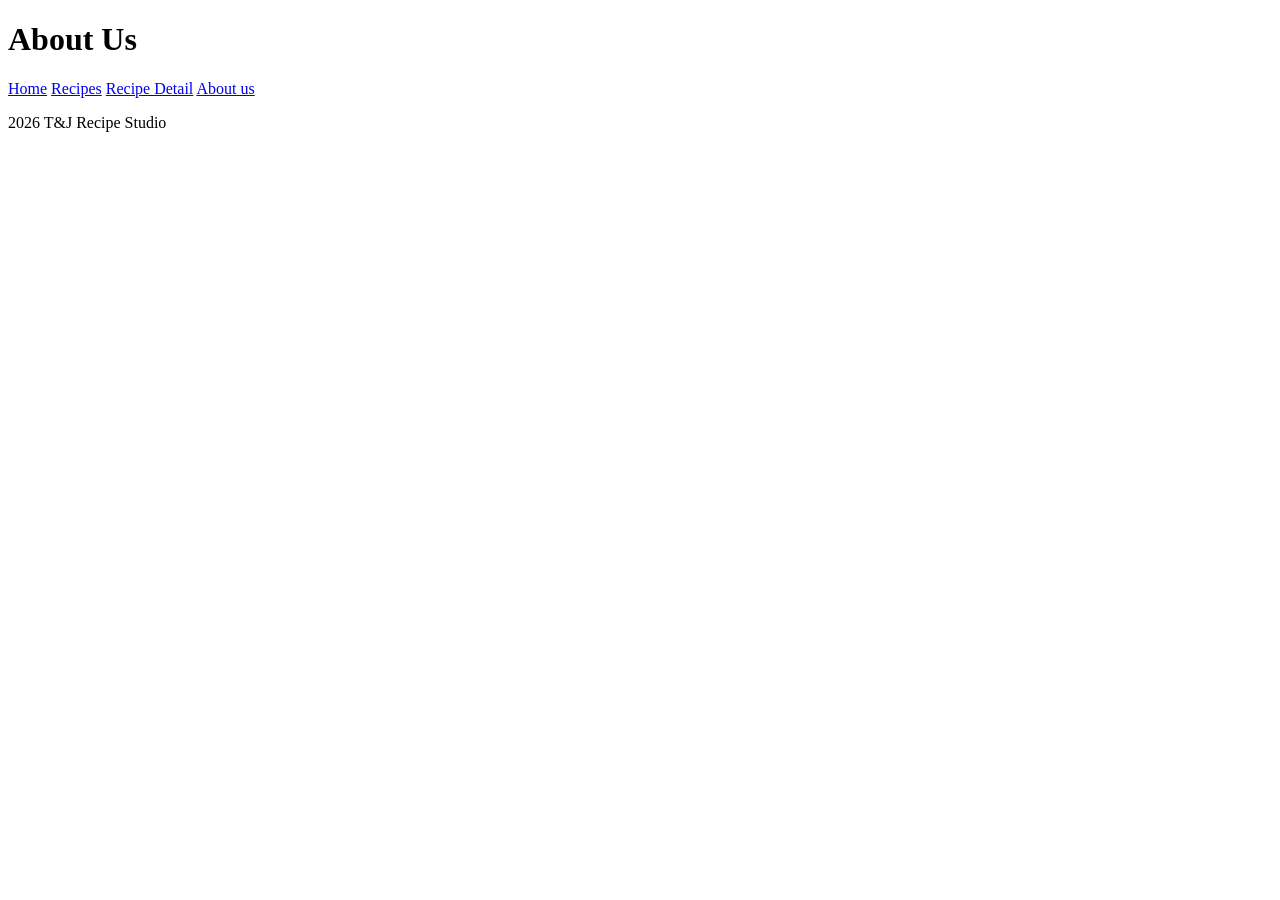
==== about.html @ 07c514af "pages added" ====
<!DOCTYPE html>
<html lang="en">
    <head>
        <meta charset="UTF-8">
        <link rel="stylesheet" href="style.css">
        <title>Recipe Studio</title>
    </head>
    <body>
        <header>
            <h1>About Us</h1>
            <nav aria-label="navigation">
                <a href="index.html">Home</a>
                <a href="recipes.html">Recipes</a>
                <a href="recipe_detail.html">Recipe Detail</a>
                <a href="about.html">About us</a>
            </nav>
        </header>

        <main>
        </main>
        <footer>
            <p>2026 T&J Recipe Studio</p>
        </footer>
    </body>
</html>
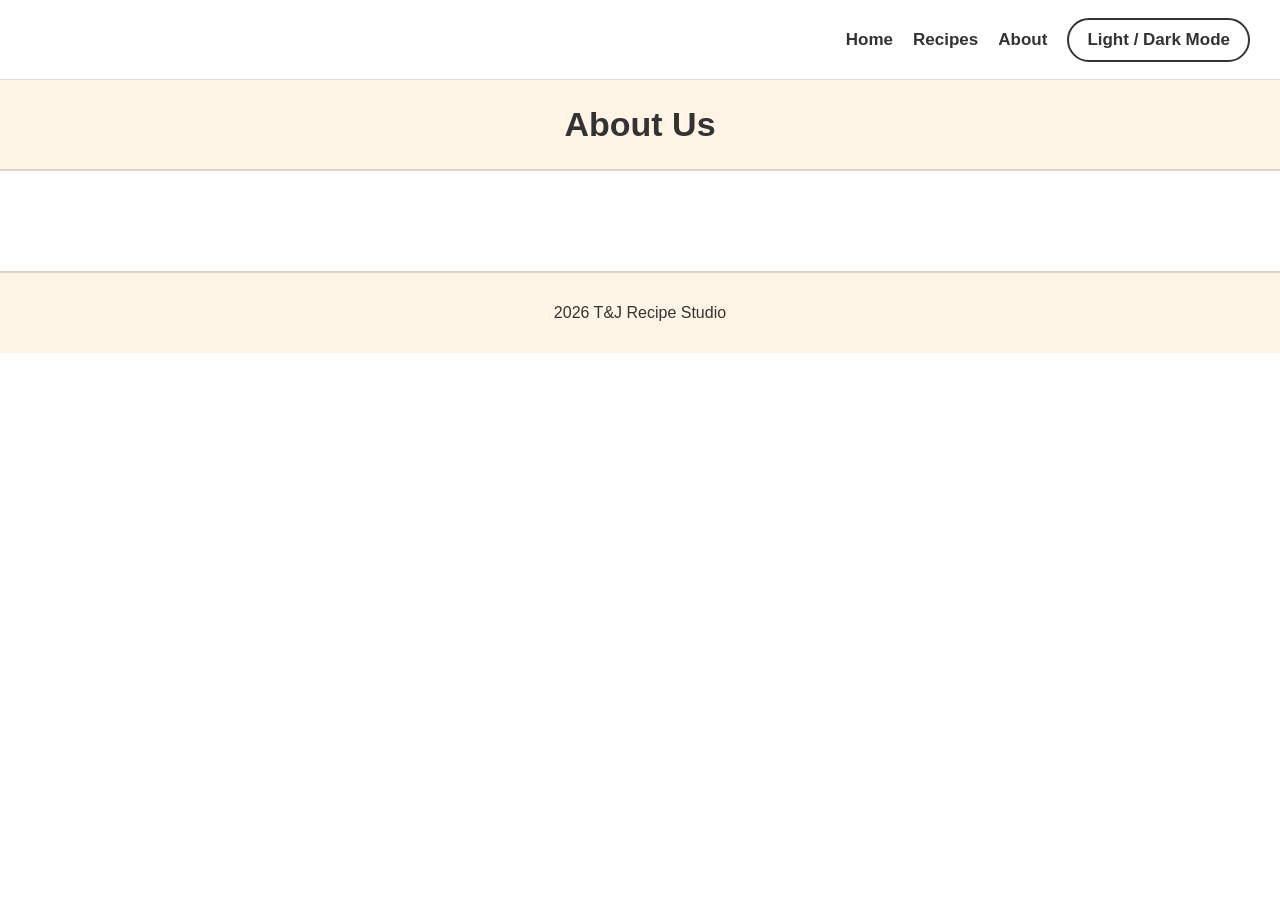
==== commit 972cb6c7: "basic HTML,CSS structure" ====
--- a/about.html
+++ b/about.html
@@ -11,8 +11,8 @@
             <nav aria-label="navigation">
                 <a href="index.html">Home</a>
                 <a href="recipes.html">Recipes</a>
-                <a href="recipe_detail.html">Recipe Detail</a>
-                <a href="about.html">About us</a>
+                <a href="about.html">About</a>
+                <a href="#" class="mode-btn">Light / Dark Mode</a>
             </nav>
         </header>
 
--- a/style.css
+++ b/style.css
@@ -0,0 +1,113 @@
+body {
+    margin: 0;
+    font-family: Arial, sans-serif;
+    background-color: white;
+    color: #333;
+    text-align: center;
+    padding-top: 80px;
+}
+
+header {
+    background-color: #fff4e6;
+    padding: 25px;
+    border-bottom: 2px solid #e0d4c3;
+}
+
+header h1 {
+    margin: 0;
+    font-size: 34px;
+}
+
+header p {
+    margin-top: 10px;
+    font-size: 15px;
+}
+
+nav {
+    position: fixed;
+    top: 0;
+    left: 0;
+    width: 100%;
+    height: 80px;
+    background-color: white;
+    border-bottom: 1px solid #ddd;
+    z-index: 1000;
+    box-sizing: border-box;
+
+    display: flex;
+    justify-content: flex-end;
+    align-items: center;
+    gap: 20px;
+    padding: 0 30px;
+}
+
+nav a {
+    text-decoration: none;
+    color: #333;
+    font-weight: bold;
+    font-size: 17px;
+
+    display: flex;
+    align-items: center;
+    justify-content: center;
+    height: 44px;
+    box-sizing: border-box;
+}
+
+.mode-btn {
+    padding: 0 18px;
+    border: 2px solid #333;
+    border-radius: 25px;
+}
+
+main {
+    padding: 30px 20px;
+}
+
+#explore {
+    display: inline-block;
+    background-color: white;
+    border: 1px solid #ddd;
+    border-radius: 10px;
+    padding: 10px 25px;
+    font-size: 15px;
+    margin-bottom: 20px;
+}
+
+#recipes {
+    display: flex;
+    justify-content: center;
+    gap: 20px;
+    flex-wrap: wrap;
+}
+
+.recipe-card {
+    width: 220px;
+}
+
+.recipe-card img {
+    width: 100%;
+    height: 160px;
+    object-fit: cover;
+    border-radius: 8px;
+    display: block;
+}
+
+.recipe-card a:hover img {
+    opacity: 0.85;
+    transform: scale(1.03);
+    transition: 0.3s;
+}
+
+.recipe-card h3 {
+    margin-top: 12px;
+    font-size: 20px;
+}
+
+footer {
+    margin-top: 40px;
+    background-color: #fff4e6;
+    padding: 15px;
+    font-size: 16px;
+    border-top: 2px solid #e0d4c3;
+}
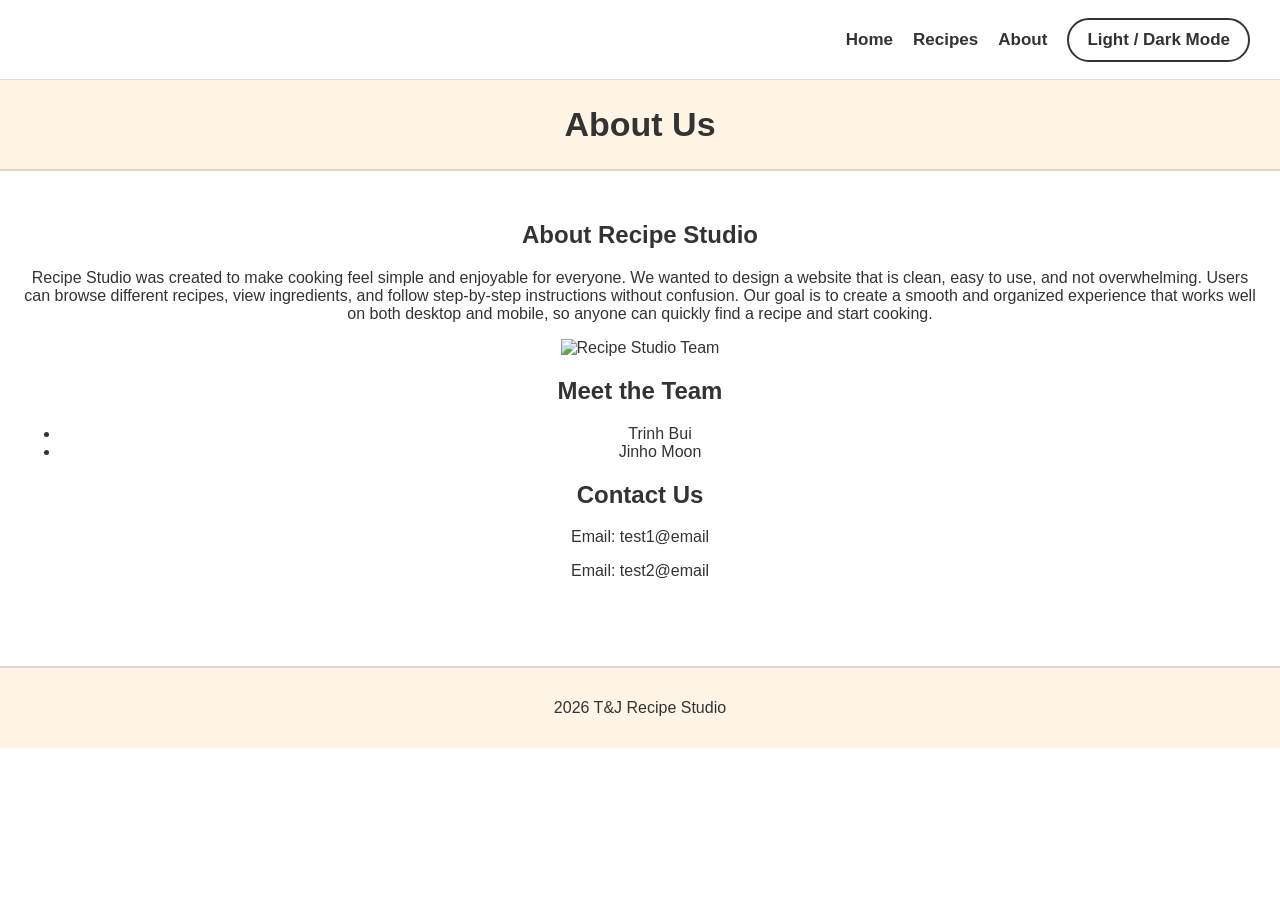
==== commit 5787a379: "about page edits" ====
--- a/about.html
+++ b/about.html
@@ -15,8 +15,24 @@
                 <a href="#" class="mode-btn">Light / Dark Mode</a>
             </nav>
         </header>
-
         <main>
+            <section class="about-section">
+                <h1>About Recipe Studio</h1>
+                <p>
+                    Recipe Studio was created to make cooking feel simple and enjoyable for everyone. We wanted to design a website that is clean, easy to use, and not overwhelming. Users can browse different recipes, view ingredients, and follow step-by-step instructions without confusion. Our goal is to create a smooth and organized experience that works well on both desktop and mobile, so anyone can quickly find a recipe and start cooking.
+                </p>
+                <div class="about-image">
+                    <img src="" alt="Recipe Studio Team">
+                </div>
+                <h2>Meet the Team</h2>
+                <ul class="about-team">
+                    <li>Trinh Bui</li>
+                    <li>Jinho Moon</li>
+                </ul>
+                <h2>Contact Us</h2>
+                <p>Email: test1@email</p>
+                <p>Email: test2@email</p>
+            </section>
         </main>
         <footer>
             <p>2026 T&J Recipe Studio</p>
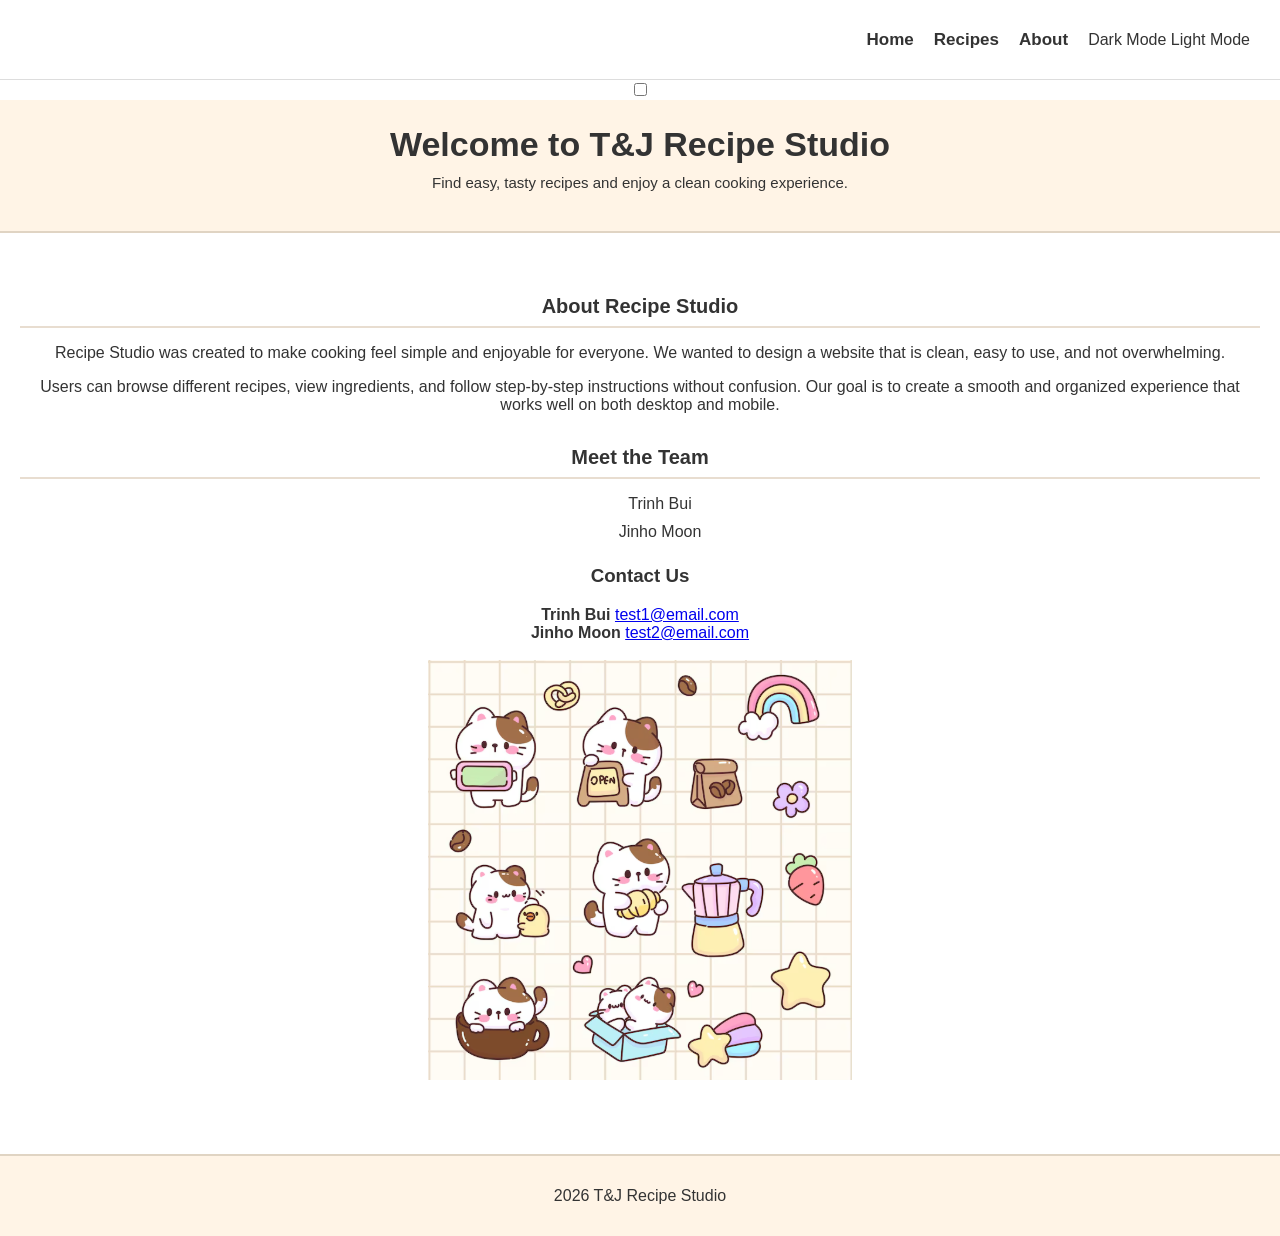
==== commit 4db53777: "edit about page" ====
--- a/about.html
+++ b/about.html
@@ -6,32 +6,74 @@
         <title>Recipe Studio</title>
     </head>
     <body>
+        <!-- toggle Dark/Light mode -->
+        <input type="checkbox" id="dark-toggle">
+
         <header>
-            <h1>About Us</h1>
+            <h1>Welcome to T&J Recipe Studio</h1>
+            <p>Find easy, tasty recipes and enjoy a clean cooking experience.</p>
             <nav aria-label="navigation">
                 <a href="index.html">Home</a>
                 <a href="recipes.html">Recipes</a>
                 <a href="about.html">About</a>
-                <a href="#" class="mode-btn">Light / Dark Mode</a>
+                <label for="dark-toggle" class="mode-label">
+                    <span class="light-mode">Dark Mode</span>
+                    <span class="dark-mode">Light Mode</span>
+                </label>
             </nav>
         </header>
+        
         <main>
             <section class="about-section">
-                <h1>About Recipe Studio</h1>
-                <p>
-                    Recipe Studio was created to make cooking feel simple and enjoyable for everyone. We wanted to design a website that is clean, easy to use, and not overwhelming. Users can browse different recipes, view ingredients, and follow step-by-step instructions without confusion. Our goal is to create a smooth and organized experience that works well on both desktop and mobile, so anyone can quickly find a recipe and start cooking.
-                </p>
-                <div class="about-image">
-                    <img src="" alt="Recipe Studio Team">
+                <!-- left side container -->
+                <div class="about-text">
+                    <h2>About Recipe Studio</h2>
+                    <p>
+                        Recipe Studio was created to make cooking feel simple and enjoyable for everyone.
+                        We wanted to design a website that is clean, easy to use, and not overwhelming.
+                    </p>
+                    <p>
+                        Users can browse different recipes, view ingredients, and follow step-by-step
+                        instructions without confusion. Our goal is to create a smooth and organized
+                        experience that works well on both desktop and mobile.
+                    </p>
+
+                    <h2>Meet the Team</h2>
+                    <ul class="team-list">
+                        <li>
+                            <span>Trinh Bui</span>
+                        </li>
+                        <li>
+                            <span>Jinho Moon</span>
+                        </li>
+                    </ul>
                 </div>
-                <h2>Meet the Team</h2>
-                <ul class="about-team">
-                    <li>Trinh Bui</li>
-                    <li>Jinho Moon</li>
-                </ul>
-                <h2>Contact Us</h2>
-                <p>Email: test1@email</p>
-                <p>Email: test2@email</p>
+
+                <!-- right side container -->
+                <aside>
+                    <div class="contact-card">
+                        <h3>Contact Us</h3>
+
+                        <div class="contact-item">
+                            <div class="contact-info">
+                                <strong>Trinh Bui</strong>
+                                <a href="mailto:test1@email.com">test1@email.com</a>
+                            </div>
+                        </div>
+
+                        <div class="contact-item">
+                            <div class="contact-info">
+                                <strong>Jinho Moon</strong>
+                                <a href="mailto:test2@email.com">test2@email.com</a>
+                            </div>
+                        </div>
+
+                        <div>
+                            <br>
+                            <img src="assets/kitten.png" alt="cute kitten">
+                        </div>
+                    </div>
+                </aside>
             </section>
         </main>
         <footer>
--- a/style.css
+++ b/style.css
@@ -110,4 +110,30 @@
     padding: 15px;
     font-size: 16px;
     border-top: 2px solid #e0d4c3;
+}
+
+
+
+
+
+/* About Section */
+.about-text h2{
+    font-size: 20px;
+    margin-top: 32px;
+    margin-bottom: 14px;
+    padding-bottom: 8px;
+    border-bottom: 2px solid #e8ddd0;
+}
+
+.about-text p {
+    font-size: 16px;
+    margin-bottom: 14px;
+}
+
+.team-list {
+    list-style: none;
+    display: flex;
+    flex-direction: column;
+    gap: 10px;
+    margin-bottom: 24px;
 }
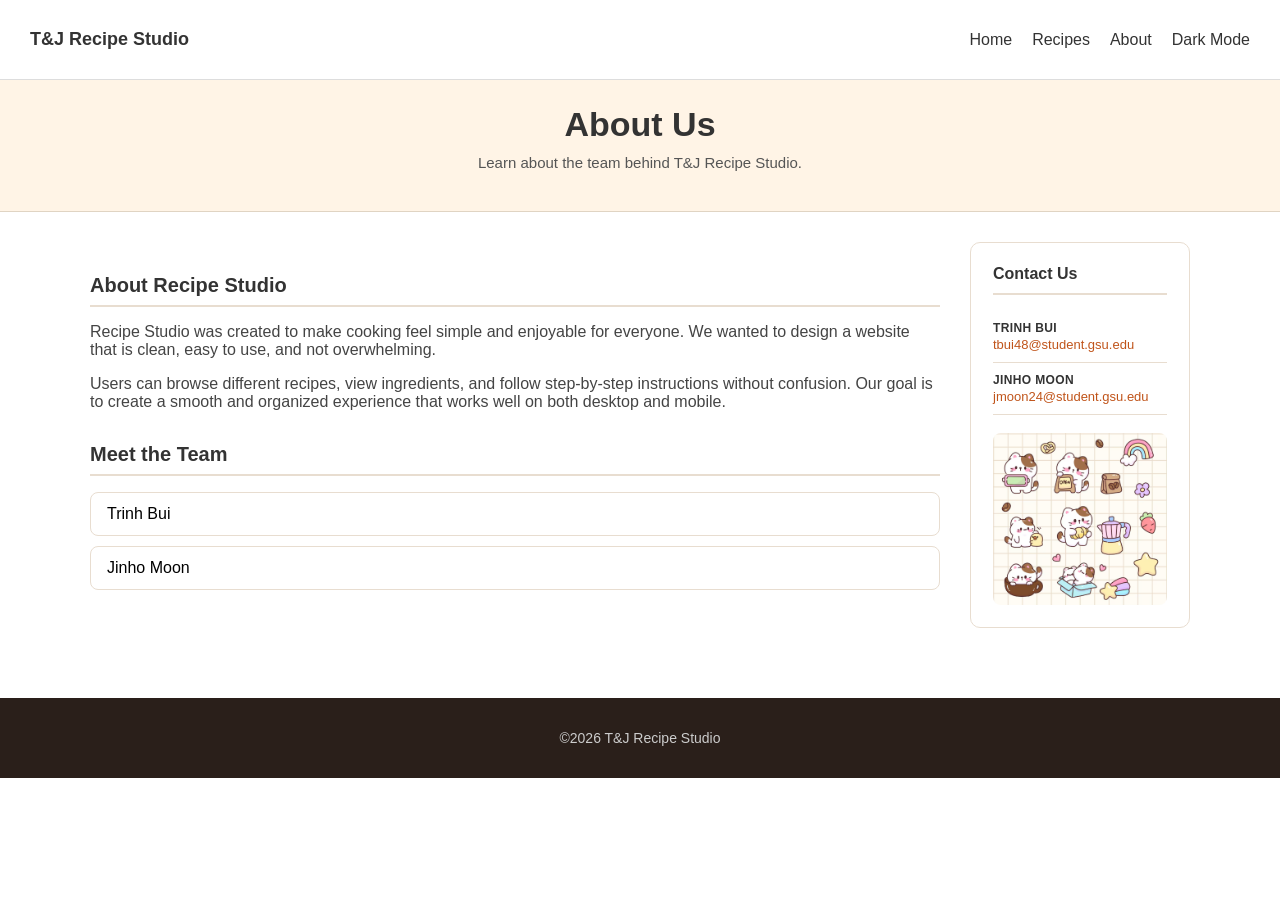
==== commit fd66b41d: "edit about page,nav,css" ====
--- a/about.html
+++ b/about.html
@@ -3,26 +3,31 @@
     <head>
         <meta charset="UTF-8">
         <link rel="stylesheet" href="style.css">
-        <title>Recipe Studio</title>
+        <title>Recipe Studio - About</title>
     </head>
     <body>
         <!-- toggle Dark/Light mode -->
         <input type="checkbox" id="dark-toggle">
-
+        <!-- nav bar -->
         <header>
-            <h1>Welcome to T&J Recipe Studio</h1>
-            <p>Find easy, tasty recipes and enjoy a clean cooking experience.</p>
             <nav aria-label="navigation">
-                <a href="index.html">Home</a>
-                <a href="recipes.html">Recipes</a>
-                <a href="about.html">About</a>
-                <label for="dark-toggle" class="mode-label">
-                    <span class="light-mode">Dark Mode</span>
-                    <span class="dark-mode">Light Mode</span>
-                </label>
+                <div class="nav-brand">T&J Recipe Studio</div>
+                <div class="nav-links">
+                    <a href="index.html">Home</a>
+                    <a href="recipes.html">Recipes</a>
+                    <a href="about.html" class="nav-active">About</a>
+                    <label for="dark-toggle" class="mode-label mode-btn">
+                        <span class="light-mode">Dark Mode</span>
+                        <span class="dark-mode">Light Mode</span>
+                    </label>
+                </div>
             </nav>
+            <!-- header -->
+        
+            <h1>About Us</h1>
+            <p>Learn about the team behind T&J Recipe Studio.</p>
         </header>
-        
+        <!-- main section -->
         <main>
             <section class="about-section">
                 <!-- left side container -->
@@ -48,26 +53,22 @@
                         </li>
                     </ul>
                 </div>
-
                 <!-- right side container -->
                 <aside>
                     <div class="contact-card">
                         <h3>Contact Us</h3>
-
                         <div class="contact-item">
                             <div class="contact-info">
-                                <strong>Trinh Bui</strong>
-                                <a href="mailto:test1@email.com">test1@email.com</a>
+                                <strong>TRINH BUI</strong>
+                                <a href="mailto:tbui48@student.gsu.edu">tbui48@student.gsu.edu</a>
                             </div>
                         </div>
-
                         <div class="contact-item">
                             <div class="contact-info">
-                                <strong>Jinho Moon</strong>
-                                <a href="mailto:test2@email.com">test2@email.com</a>
+                                <strong>JINHO MOON</strong>
+                                <a href="mailto:jmoon24@student.gsu.edu">jmoon24@student.gsu.edu</a>
                             </div>
                         </div>
-
                         <div>
                             <br>
                             <img src="assets/kitten.png" alt="cute kitten">
@@ -76,8 +77,9 @@
                 </aside>
             </section>
         </main>
+
         <footer>
-            <p>2026 T&J Recipe Studio</p>
+            <p>&copy;2026 T&J Recipe Studio</p>
         </footer>
     </body>
 </html>
--- a/style.css
+++ b/style.css
@@ -10,17 +10,19 @@
 header {
     background-color: #fff4e6;
     padding: 25px;
-    border-bottom: 2px solid #e0d4c3;
+    border-bottom: 1px solid #e0d4c3;
 }
 
 header h1 {
     margin: 0;
     font-size: 34px;
+    font-weight: bold;
 }
 
 header p {
     margin-top: 10px;
     font-size: 15px;
+    color: #555;
 }
 
 nav {
@@ -35,89 +37,63 @@
     box-sizing: border-box;
 
     display: flex;
-    justify-content: flex-end;
+    justify-content: space-between;
+    align-items: center;
+    padding: 0 30px;
+}
+
+.nav-brand {
+    font-weight: bold;
+    font-size: 18px;
+    color: #333;
+}
+
+.nav-links {
+    display: flex;
     align-items: center;
     gap: 20px;
-    padding: 0 30px;
 }
 
 nav a {
     text-decoration: none;
     color: #333;
-    font-weight: bold;
-    font-size: 17px;
-
-    display: flex;
-    align-items: center;
-    justify-content: center;
+    font-size: 16px;
+    display: flex;
+    align-items: center;
     height: 44px;
     box-sizing: border-box;
 }
 
-.mode-btn {
-    padding: 0 18px;
-    border: 2px solid #333;
-    border-radius: 25px;
-}
+/* hide the actual checkbox */
+#dark-toggle {
+    display: none;
+}
+
+/* dark mode span toggling - AI helped*/
+.dark-mode { display: none; }
+.light-mode { display: inline; }
+#dark-toggle:checked ~ * .dark-mode { display: inline; }
+#dark-toggle:checked ~ * .light-mode { display: none; }
 
 main {
-    padding: 30px 20px;
-}
-
-#explore {
-    display: inline-block;
-    background-color: white;
-    border: 1px solid #ddd;
-    border-radius: 10px;
-    padding: 10px 25px;
-    font-size: 15px;
-    margin-bottom: 20px;
-}
-
-#recipes {
-    display: flex;
-    justify-content: center;
-    gap: 20px;
-    flex-wrap: wrap;
-}
-
-.recipe-card {
-    width: 220px;
-}
-
-.recipe-card img {
-    width: 100%;
-    height: 160px;
-    object-fit: cover;
-    border-radius: 8px;
-    display: block;
-}
-
-.recipe-card a:hover img {
-    opacity: 0.85;
-    transform: scale(1.03);
-    transition: 0.3s;
-}
-
-.recipe-card h3 {
-    margin-top: 12px;
-    font-size: 20px;
-}
-
-footer {
-    margin-top: 40px;
-    background-color: #fff4e6;
-    padding: 15px;
-    font-size: 16px;
-    border-top: 2px solid #e0d4c3;
-}
-
-
-
-
+    padding: 30px 60px;
+    text-align: left;
+}
 
 /* About Section */
-.about-text h2{
+.about-section {
+    display: flex;
+    gap: 30px;
+    align-items: flex-start;
+    max-width: 1100px;
+    margin: 0 auto;
+}
+
+.about-text {
+    flex: 1;
+}
+
+.about-text h2 {
     font-size: 20px;
     margin-top: 32px;
     margin-bottom: 14px;
@@ -128,12 +104,103 @@
 .about-text p {
     font-size: 16px;
     margin-bottom: 14px;
+    color: #444;
 }
 
 .team-list {
     list-style: none;
+    padding: 0;
     display: flex;
     flex-direction: column;
     gap: 10px;
     margin-bottom: 24px;
+}
+
+.team-list li {
+    background-color: white;
+    border: 1px solid #e8ddd0;
+    border-radius: 8px;
+    padding: 12px 16px;
+    display: flex;
+    align-items: center;
+    gap: 14px;
+    font-weight: 500;
+    color: black;
+}
+
+/* right side of about section */
+aside {
+    width: 220px;
+    flex-shrink: 0;
+}
+
+.contact-card {
+    background-color: white;
+    border: 1px solid #e8ddd0;
+    border-radius: 10px;
+    padding: 22px;
+}
+
+.contact-card h3 {
+    font-size: 16px;
+    font-weight: bold;
+    margin: 0 0 16px 0;
+    padding-bottom: 10px;
+    border-bottom: 2px solid #e8ddd0;
+    text-align: left;
+}
+
+.contact-item {
+    display: flex;
+    gap: 10px;
+    align-items: flex-start;
+    padding: 10px 0;
+    border-bottom: 1px solid #e8ddd0;
+    font-size: 15px;
+}
+
+.contact-info {
+    display: flex;
+    flex-direction: column;
+    gap: 2px;
+    text-align: left;
+}
+
+.contact-info strong {
+    font-size: 12px;
+    color: #333;
+    letter-spacing: 0.03em;
+}
+
+.contact-info a {
+    color: #c0541a;
+    font-size: 13px;
+    text-decoration: none;
+}
+
+.contact-info a:hover {
+    text-decoration: underline;
+}
+
+.contact-card img {
+    width: 100%;
+    border-radius: 8px;
+    display: block;
+}
+
+footer {
+    margin-top: 40px;
+    background-color: #2a1f1a;
+    padding: 18px;
+    font-size: 14px;
+    color: #ccc;
+}
+
+footer a {
+    color: #ccc;
+    text-decoration: none;
+}
+
+footer a:hover {
+    text-decoration: underline;
 }
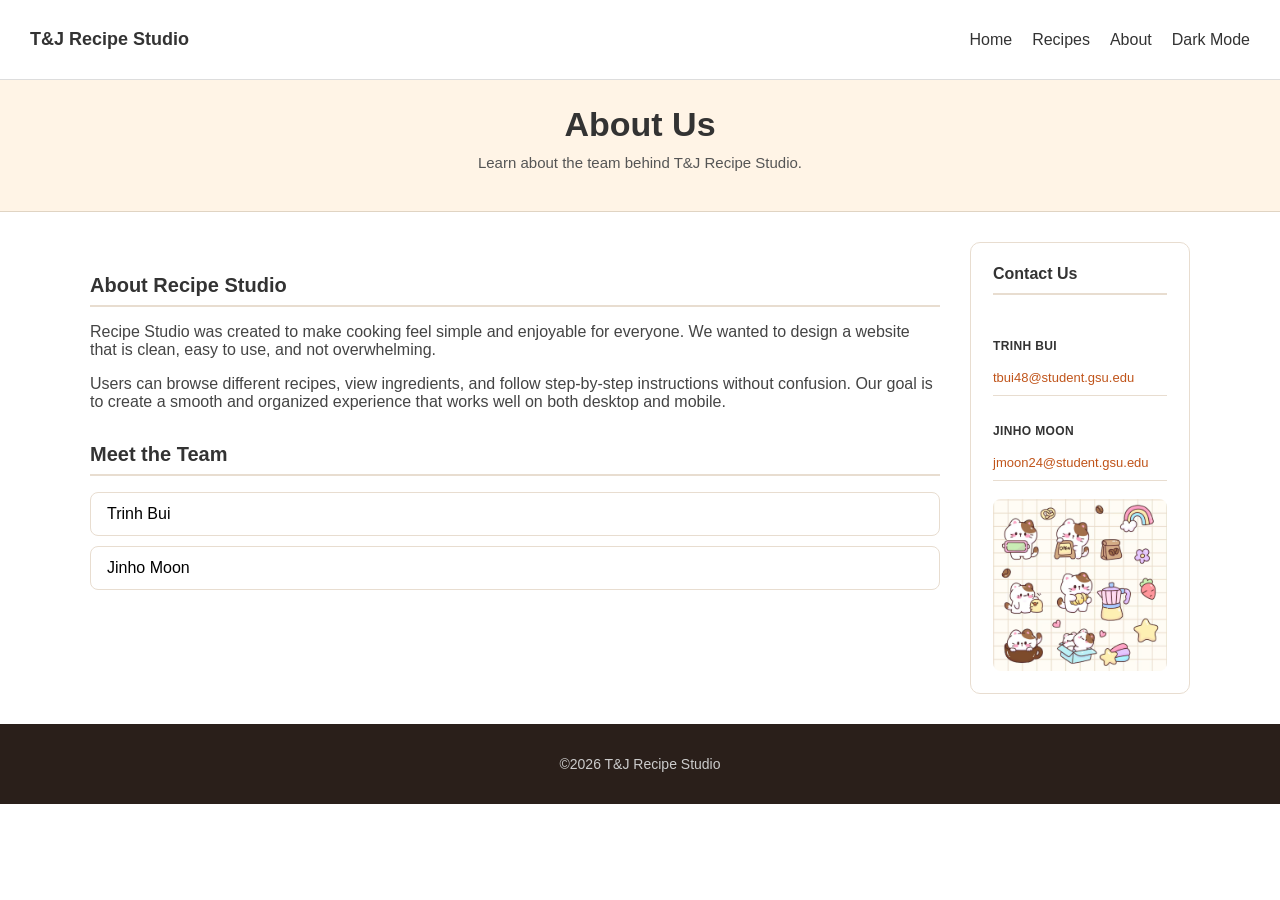
==== commit 4faf3205: "css to dark/light mode" ====
--- a/about.html
+++ b/about.html
@@ -8,7 +8,7 @@
     <body>
         <!-- toggle Dark/Light mode -->
         <input type="checkbox" id="dark-toggle">
-        <!-- nav bar -->
+        <!-- header and nav bar -->
         <header>
             <nav aria-label="navigation">
                 <div class="nav-brand">T&J Recipe Studio</div>
@@ -22,8 +22,6 @@
                     </label>
                 </div>
             </nav>
-            <!-- header -->
-        
             <h1>About Us</h1>
             <p>Learn about the team behind T&J Recipe Studio.</p>
         </header>
@@ -59,13 +57,13 @@
                         <h3>Contact Us</h3>
                         <div class="contact-item">
                             <div class="contact-info">
-                                <strong>TRINH BUI</strong>
+                                <p><strong>TRINH BUI</strong></p>
                                 <a href="mailto:tbui48@student.gsu.edu">tbui48@student.gsu.edu</a>
                             </div>
                         </div>
                         <div class="contact-item">
                             <div class="contact-info">
-                                <strong>JINHO MOON</strong>
+                                <p><strong>JINHO MOON</strong></p>
                                 <a href="mailto:jmoon24@student.gsu.edu">jmoon24@student.gsu.edu</a>
                             </div>
                         </div>
--- a/style.css
+++ b/style.css
@@ -69,11 +69,62 @@
     display: none;
 }
 
-/* dark mode span toggling - AI helped*/
-.dark-mode { display: none; }
-.light-mode { display: inline; }
-#dark-toggle:checked ~ * .dark-mode { display: inline; }
-#dark-toggle:checked ~ * .light-mode { display: none; }
+/* dark mode span toggling */
+.dark-mode { 
+    display: none; 
+}
+.light-mode { 
+    display: inline; 
+}
+
+#dark-toggle:checked ~ * .dark-mode { 
+    display: inline; 
+}
+#dark-toggle:checked ~ * .light-mode { 
+    display: none; 
+}
+
+/* ── Dark Mode ~ * -> look at every sibling after the checkbox ── */
+#dark-toggle:checked ~ header,
+#dark-toggle:checked ~ main,
+#dark-toggle:checked ~ footer {
+    background-color: #1a1208;
+    color: #e4d6d0;
+}
+
+#dark-toggle:checked ~ header {
+    background-color: #2a1f1a;
+    border-bottom-color: #444;
+}
+
+#dark-toggle:checked ~ * nav {
+    background-color: #241a0e;
+    border-bottom-color: #444;
+}
+
+#dark-toggle:checked ~ * .nav-brand,
+#dark-toggle:checked ~ * nav a {
+    color: #e4d6d0;
+}
+
+#dark-toggle:checked ~ * .recipe-card,
+#dark-toggle:checked ~ * .team-list li,
+#dark-toggle:checked ~ * .contact-card {
+    background-color: #241a0e;
+    border-color: #444;
+    color: #e4d6d0;
+}
+
+#dark-toggle:checked ~ * .contact-info strong {
+    color: white;
+}
+
+#dark-toggle:checked ~ * .about-text p {
+    color: #ccc;
+}
+
+
+
 
 main {
     padding: 30px 60px;
@@ -189,7 +240,6 @@
 }
 
 footer {
-    margin-top: 40px;
     background-color: #2a1f1a;
     padding: 18px;
     font-size: 14px;
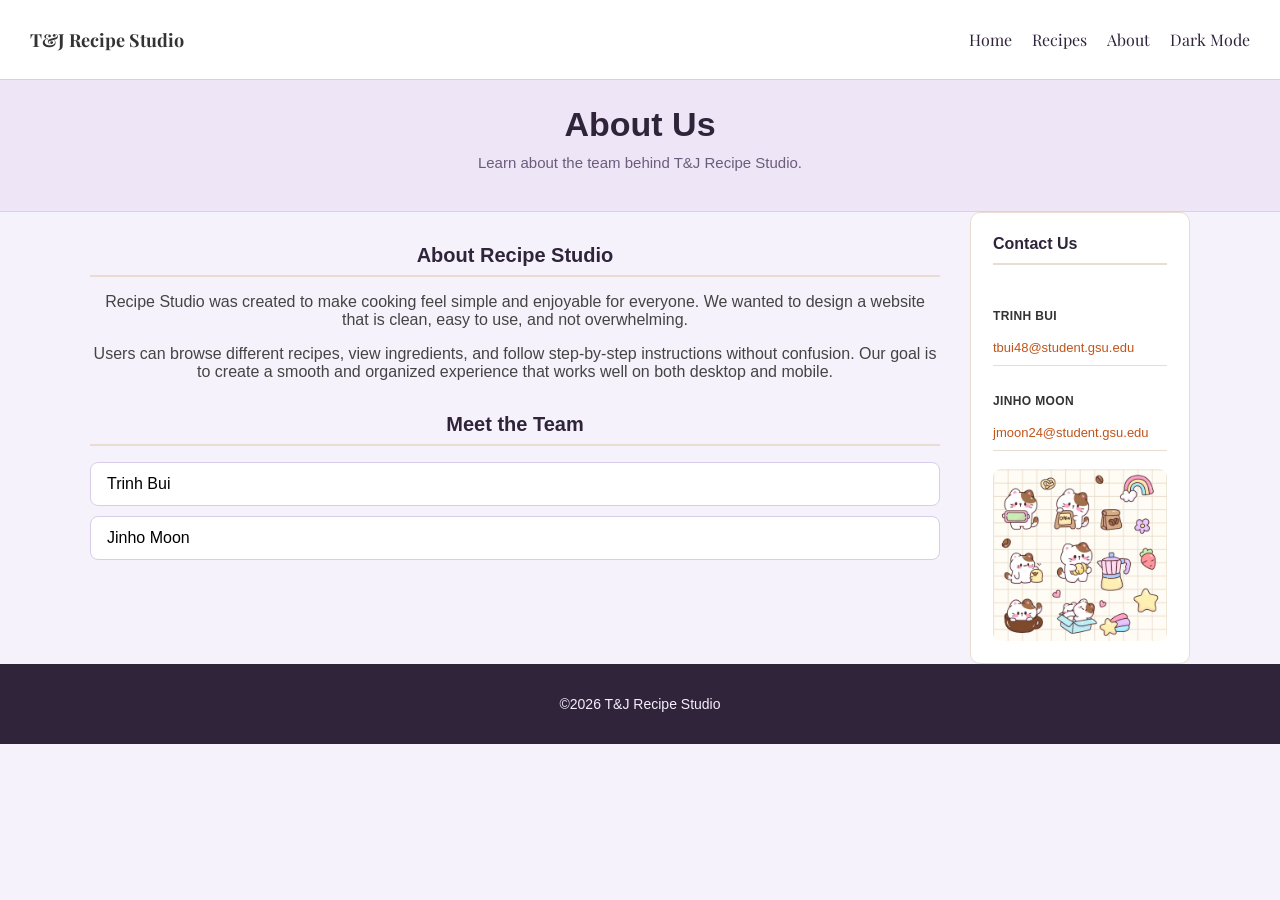
==== commit bbf7aa27: "preview before final" ====
--- a/about.html
+++ b/about.html
@@ -3,6 +3,9 @@
     <head>
         <meta charset="UTF-8">
         <link rel="stylesheet" href="style.css">
+        <link rel="preconnect" href="https://fonts.googleapis.com">
+        <link rel="preconnect" href="https://fonts.gstatic.com" crossorigin>
+        <link href="https://fonts.googleapis.com/css2?family=Open+Sans:wght@400;600;700&family=Playfair+Display:wght@600;700&display=swap" rel="stylesheet">
         <title>Recipe Studio - About</title>
     </head>
     <body>
--- a/style.css
+++ b/style.css
@@ -1,14 +1,14 @@
 body {
     margin: 0;
-    font-family: Arial, sans-serif;
-    background-color: white;
-    color: #333;
+    background-color: #f6f2fb;
+    color: #2f243a;
     text-align: center;
     padding-top: 80px;
+    font-family: 'Verdana', sans-serif;
 }
 
 header {
-    background-color: #fff4e6;
+    background-color: #eee6f7;
     padding: 25px;
     border-bottom: 1px solid #e0d4c3;
 }
@@ -17,12 +17,14 @@
     margin: 0;
     font-size: 34px;
     font-weight: bold;
+    animation: fadeInUp 1s ease-out;
 }
 
 header p {
     margin-top: 10px;
     font-size: 15px;
-    color: #555;
+    color: #6b5c7a;
+    animation: fadeInUp 1s ease-out;
 }
 
 nav {
@@ -31,8 +33,8 @@
     left: 0;
     width: 100%;
     height: 80px;
-    background-color: white;
-    border-bottom: 1px solid #ddd;
+    background-color: #ffffff;
+    border-bottom: 1px solid #d9cdea;
     z-index: 1000;
     box-sizing: border-box;
 
@@ -40,12 +42,14 @@
     justify-content: space-between;
     align-items: center;
     padding: 0 30px;
+    font-family: 'Playfair Display', serif;
 }
 
 .nav-brand {
     font-weight: bold;
     font-size: 18px;
     color: #333;
+    font-family: 'Playfair Display', serif;
 }
 
 .nav-links {
@@ -56,12 +60,18 @@
 
 nav a {
     text-decoration: none;
-    color: #333;
+    color: #2f243a;
     font-size: 16px;
     display: flex;
     align-items: center;
     height: 44px;
     box-sizing: border-box;
+    transition: color 0.3s ease, transform 0.3s ease;
+}
+
+nav a:hover {
+    color: #7c3aed;
+    transform: translateY(-2px);
 }
 
 /* hide the actual checkbox */
@@ -86,9 +96,13 @@
 
 /* ── Dark Mode ~ * -> look at every sibling after the checkbox ── */
 #dark-toggle:checked ~ header,
-#dark-toggle:checked ~ main,
+#dark-toggle:checked ~ main{
+    background-color: #1a1208;
+    color: #e4d6d0;
+}
+
 #dark-toggle:checked ~ footer {
-    background-color: #1a1208;
+    background-color: #2a1f1a;
     color: #e4d6d0;
 }
 
@@ -123,13 +137,226 @@
     color: #ccc;
 }
 
-
-
-
-main {
-    padding: 30px 60px;
+/* Home Section */
+#main-explore-btn {
+    background: linear-gradient(135deg, #9b87f5, #7c3aed);
+    font-size: 20px;
+    margin-top: 55px;
+    padding: 5px 20px;
+    border: none;
+    box-shadow: 0 6px 14px rgba(124, 58, 237, 0.25);
+    border-radius: 5px;
+    display: inline-block;
+    animation: popIn 2s ease-out;
+    font-family: 'Open Sans', sans-serif;
+}
+
+#main-explore-btn:hover {
+    background-color: #f5f5f5;
+    box-shadow: 0 4px 12px rgba(0, 0, 0, 0.15);
+    transform: translateY(-2px);
+}
+
+
+#main-explore-section {
+    width: 80%;
+    margin: 1px auto 60px;
+    padding: 35px;
+}
+
+#main-recipes {
+    display: flex;
+    justify-content: center;
+    gap: 15px;
+    padding: 15px;
+    margin-top: 30px;
+}
+
+.main-recipe-card {
+    background-color: #ffffff;
+    width: 220px;
+    border: 1px solid gray;
+    border-radius: 5px;
+    font-size: 12px;
+    animation: fadeInUp 1s ease-out forwards;
+    animation: floatUpDown 3s ease-in-out infinite;
+}
+
+.main-recipe-card img {
+    width: 90%;
+    height: 180px;
+    object-fit: flex;
+    margin-top: 10px;
+    border-radius: 8px;
+}
+
+/* Recipes Section */
+#recipes-explore-section {
+    width: 80%;
+    margin: 60px auto 60px;
+    display: grid;
+    grid-template-columns: repeat(4, 1fr);
+    gap: 20px;
+}
+
+.recipe-card {
+    background: #ffffff;
+    border: 1px solid #d9cdea;
+    padding: 15px;
+    border-radius: 5px;
+    text-align: center;
+    animation: popIn 1s ease-out;
+    transition: transform 0.3s ease, box-shadow 0.3s ease;
+}
+
+.recipe-card:hover {
+    transform: translateY(-4px);
+    box-shadow: 0 4px 10px rgba(0, 0, 0, 0.12);
+}
+
+.recipe-card img {
+    width: 100%;
+    height: 180px;
+    object-fit: flex;
+    border-radius: 8px;
+}
+
+.recipes-explore {
+    display: inline-block;
+    align-self: center;
+    padding: 6px 14px;
+    background-color: #f3edfb;
+    border: 1px solid #cdbcf0;
+    color: #5b3ea8;
+    border-radius: 20px;
+    animation: popIn 3s ease-out;
+}
+
+.recipes-explore:hover {
+    background-color: #f5f5f5;
+    box-shadow: 0 4px 10px rgba(0, 0, 0, 0.15);
+    transform: translateY(-2px);
+}
+
+/* recipe details */
+
+.back-btn {
+    background-color: #f3edfb;
+    border: 1px solid #cdbcf0;
+    color: #5b3ea8;
+    margin-top: 15px;
+    animation: fadeInUp 1.5s ease-out forwards;
+}
+
+.back-btn:hover {
+    background-color: #f5f5f5;
+    box-shadow: 0 4px 10px rgba(0, 0, 0, 0.15);
+    transform: translateY(-2px);
+}
+
+.recipe-meta {
+    display: flex;
+    gap: 16px;
+    justify-content: center;
+<<<<<<< Updated upstream
+    margin: 20px 0;
+=======
+    padding-top: 20px;
+    animation: fadeInUp 1s ease-out;
+>>>>>>> Stashed changes
+}
+  
+.meta-item {
+    background-color: #ffffff;
+    border: 1px solid #d9cdea;
+    padding: 12px 16px;
+    border-radius: 10px;
+    min-width: 140px;
+    text-align: center;
+    transition: transform 0.3s ease, box-shadow 0.3s ease;
+}
+
+.meta-item h2 {
+    margin: 0;
+    font-size: 16px;
+}
+  
+.meta-item p {
+    margin: 6px 0 0;
+    font-size: 18px;
+    font-weight: bold;
+}
+
+.recipe-grid{
+    display: flex;
+    gap: 16px;
+    justify-content: center;
+    margin: 20px 0;
+    flex-wrap: wrap;
+}
+  
+.card {
+    background-color: #ffffff;
+    border: 1px solid #d9cdea;
     text-align: left;
-}
+    padding: 16px;
+    border-radius: 10px;
+    width: 300px;
+    box-sizing: border-box;
+    animation: fadeInUp 1s ease-out;
+    transition: transform 0.3s ease, box-shadow 0.3s ease;
+}
+  
+.card h2 {
+    margin-top: 0;
+    text-align: center;
+}
+  
+.card img {
+    width: 100%;
+    height: 220px;
+    object-fit: flex;
+    display: block;
+    border-radius: 8px;
+}
+
+.sources {
+<<<<<<< Updated upstream
+    width: 80%;
+    margin: 30px auto;
+    padding: 16px 20px;
+    border: 1px solid #ccc;
+    border-radius: 10px;
+    background: white;
+=======
+    width: 40%;
+    margin: 0px auto 20px;
+    padding: 16px;
+    background-color: #ffffff;
+    border: 1px solid #d9cdea;
+    animation: fadeInUp 1s ease-out;
+    transition: transform 0.3s ease, box-shadow 0.3s ease;
+>>>>>>> Stashed changes
+}
+
+.sources h2 {
+    margin: 0 0 10px 0;
+}
+  
+.sources ul {
+    margin: 0;
+    padding-left: 18px;
+}
+  
+.sources a {
+    text-decoration: none;
+    color: #333;
+}
+  
+.sources a:hover {
+    text-decoration: underline;
+}
+
 
 /* About Section */
 .about-section {
@@ -138,6 +365,11 @@
     align-items: flex-start;
     max-width: 1100px;
     margin: 0 auto;
+<<<<<<< Updated upstream
+=======
+    padding: 50px;
+    animation: fadeInUp 1s ease-out;
+>>>>>>> Stashed changes
 }
 
 .about-text {
@@ -168,8 +400,8 @@
 }
 
 .team-list li {
-    background-color: white;
-    border: 1px solid #e8ddd0;
+    background-color: #ffffff;
+    border: 1px solid #d9cdea;
     border-radius: 8px;
     padding: 12px 16px;
     display: flex;
@@ -190,6 +422,7 @@
     border: 1px solid #e8ddd0;
     border-radius: 10px;
     padding: 22px;
+    animation: floatUpDown 3s ease-in-out infinite;
 }
 
 .contact-card h3 {
@@ -240,17 +473,52 @@
 }
 
 footer {
-    background-color: #2a1f1a;
+    background-color: #2f243a;
     padding: 18px;
     font-size: 14px;
-    color: #ccc;
-}
-
-footer a {
-    color: #ccc;
-    text-decoration: none;
-}
-
-footer a:hover {
-    text-decoration: underline;
+    color: #f5effc;
+}
+
+/*Styling*/
+@keyframes fadeIn {
+    from {
+        opacity: 0;
+    }
+    to {
+        opacity: 1;
+    }
+}
+
+@keyframes fadeInUp {
+    from {
+        opacity: 0;
+        transform: translateY(20px);
+    }
+    to {
+        opacity: 1;
+        transform: translateY(0);
+    }
+}
+
+@keyframes popIn {
+    from {
+        opacity: 0;
+        transform: scale(0.95);
+    }
+    to {
+        opacity: 1;
+        transform: scale(1);
+    }
+}
+
+@keyframes floatUpDown {
+    0% {
+        transform: translateY(0);
+    }
+    50% {
+        transform: translateY(-6px);
+    }
+    100% {
+        transform: translateY(0);
+    }
 }
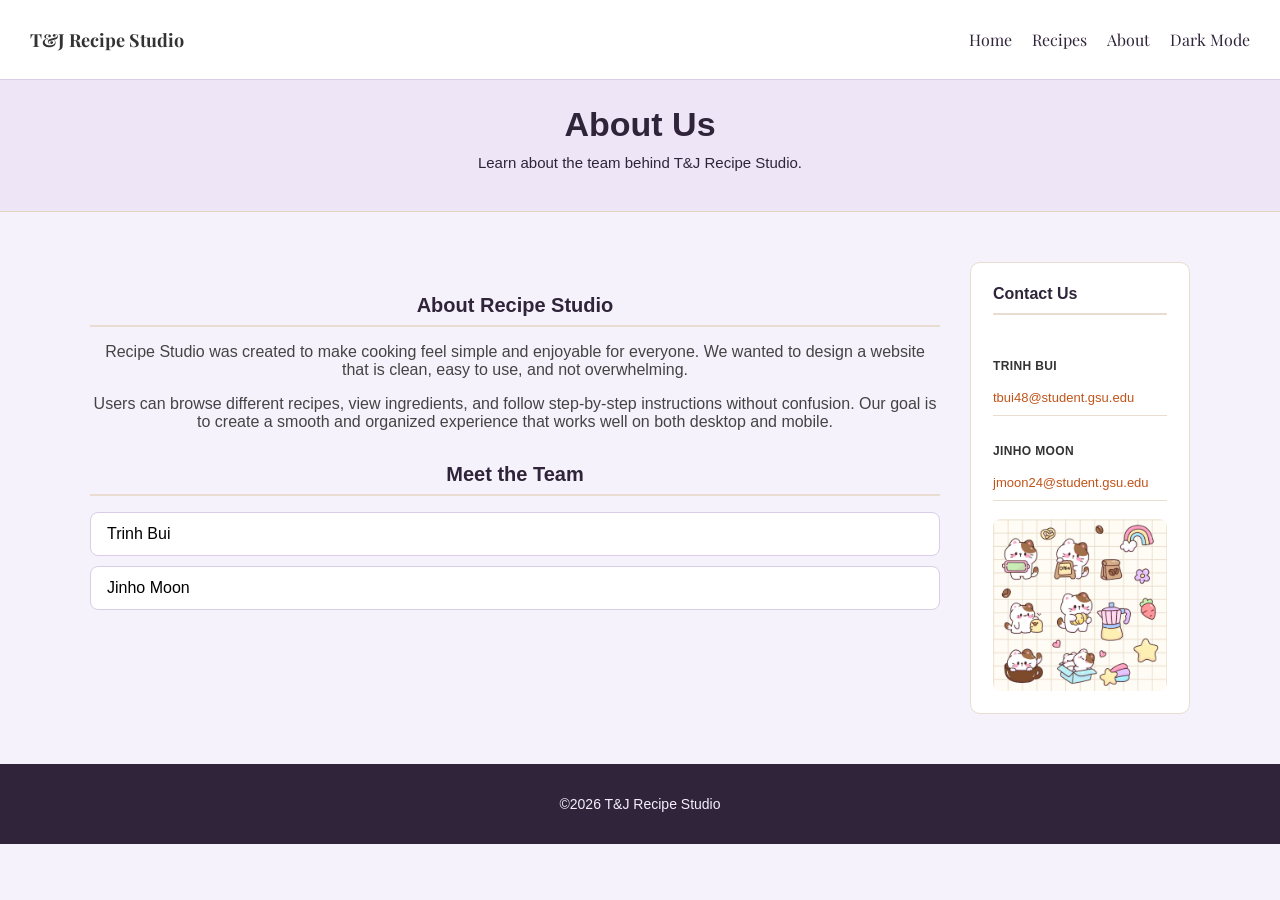
==== commit 15fd283d: "final edits and clean up" ====
--- a/about.html
+++ b/about.html
@@ -9,9 +9,9 @@
         <title>Recipe Studio - About</title>
     </head>
     <body>
-        <!-- toggle Dark/Light mode -->
+        <!-- Toggle Dark/Light mode -->
         <input type="checkbox" id="dark-toggle">
-        <!-- header and nav bar -->
+        <!-- Header and Nav Bar -->
         <header>
             <nav aria-label="navigation">
                 <div class="nav-brand">T&J Recipe Studio</div>
@@ -28,10 +28,11 @@
             <h1>About Us</h1>
             <p>Learn about the team behind T&J Recipe Studio.</p>
         </header>
-        <!-- main section -->
+        <!-- Main content -->
         <main>
+            <!-- Main Section -->
             <section class="about-section">
-                <!-- left side container -->
+                <!-- Left Side container -->
                 <div class="about-text">
                     <h2>About Recipe Studio</h2>
                     <p>
@@ -54,7 +55,7 @@
                         </li>
                     </ul>
                 </div>
-                <!-- right side container -->
+                <!-- Right Side container -->
                 <aside>
                     <div class="contact-card">
                         <h3>Contact Us</h3>
@@ -78,7 +79,7 @@
                 </aside>
             </section>
         </main>
-
+        <!-- Footer -->
         <footer>
             <p>&copy;2026 T&J Recipe Studio</p>
         </footer>
--- a/style.css
+++ b/style.css
@@ -23,10 +23,9 @@
 header p {
     margin-top: 10px;
     font-size: 15px;
-    color: #6b5c7a;
     animation: fadeInUp 1s ease-out;
 }
-
+/* nav bar */
 nav {
     position: fixed;
     top: 0;
@@ -96,9 +95,14 @@
 
 /* ── Dark Mode ~ * -> look at every sibling after the checkbox ── */
 #dark-toggle:checked ~ header,
-#dark-toggle:checked ~ main{
+#dark-toggle:checked ~ main, 
+#dark-toggle:checked ~ body {
     background-color: #1a1208;
     color: #e4d6d0;
+}
+
+body:has(#dark-toggle:checked) {
+    background-color: #1a1208;
 }
 
 #dark-toggle:checked ~ footer {
@@ -122,9 +126,21 @@
 }
 
 #dark-toggle:checked ~ * .recipe-card,
+#dark-toggle:checked ~ * .main-recipe-card,
 #dark-toggle:checked ~ * .team-list li,
-#dark-toggle:checked ~ * .contact-card {
+#dark-toggle:checked ~ * .contact-card,
+#dark-toggle:checked ~ * .sources,
+#dark-toggle:checked ~ * .sources a,
+#dark-toggle:checked ~ * .meta-item,
+#dark-toggle:checked ~ * .card {
     background-color: #241a0e;
+    border-color: #444;
+    color: #e4d6d0;
+}
+
+#dark-toggle:checked ~ * .back-btn,
+#dark-toggle:checked ~ * .recipes-explore {
+    background-color: #4c453d;
     border-color: #444;
     color: #e4d6d0;
 }
@@ -157,11 +173,10 @@
     transform: translateY(-2px);
 }
 
-
 #main-explore-section {
     width: 80%;
-    margin: 1px auto 60px;
-    padding: 35px;
+    margin: 1px auto 0px;
+    padding: 5px 0px 65px;
 }
 
 #main-recipes {
@@ -193,7 +208,8 @@
 /* Recipes Section */
 #recipes-explore-section {
     width: 80%;
-    margin: 60px auto 60px;
+    margin: 0px auto 0px;
+    padding: 60px;
     display: grid;
     grid-template-columns: repeat(4, 1fr);
     gap: 20px;
@@ -238,11 +254,12 @@
     transform: translateY(-2px);
 }
 
-/* recipe details */
-
+/* Recipe details */
 .back-btn {
     background-color: #f3edfb;
     border: 1px solid #cdbcf0;
+    border-radius: 20px;
+    padding: 2px 12px 2px 12px;
     color: #5b3ea8;
     margin-top: 15px;
     animation: fadeInUp 1.5s ease-out forwards;
@@ -258,12 +275,7 @@
     display: flex;
     gap: 16px;
     justify-content: center;
-<<<<<<< Updated upstream
-    margin: 20px 0;
-=======
     padding-top: 20px;
-    animation: fadeInUp 1s ease-out;
->>>>>>> Stashed changes
 }
   
 .meta-item {
@@ -321,22 +333,11 @@
 }
 
 .sources {
-<<<<<<< Updated upstream
-    width: 80%;
-    margin: 30px auto;
-    padding: 16px 20px;
-    border: 1px solid #ccc;
-    border-radius: 10px;
-    background: white;
-=======
     width: 40%;
     margin: 0px auto 20px;
     padding: 16px;
-    background-color: #ffffff;
-    border: 1px solid #d9cdea;
-    animation: fadeInUp 1s ease-out;
-    transition: transform 0.3s ease, box-shadow 0.3s ease;
->>>>>>> Stashed changes
+    border: 1px solid #ccc;
+    border-radius: 10px;
 }
 
 .sources h2 {
@@ -356,7 +357,6 @@
 .sources a:hover {
     text-decoration: underline;
 }
-
 
 /* About Section */
 .about-section {
@@ -365,11 +365,7 @@
     align-items: flex-start;
     max-width: 1100px;
     margin: 0 auto;
-<<<<<<< Updated upstream
-=======
     padding: 50px;
-    animation: fadeInUp 1s ease-out;
->>>>>>> Stashed changes
 }
 
 .about-text {
@@ -411,7 +407,7 @@
     color: black;
 }
 
-/* right side of about section */
+/* Right side of about section */
 aside {
     width: 220px;
     flex-shrink: 0;
